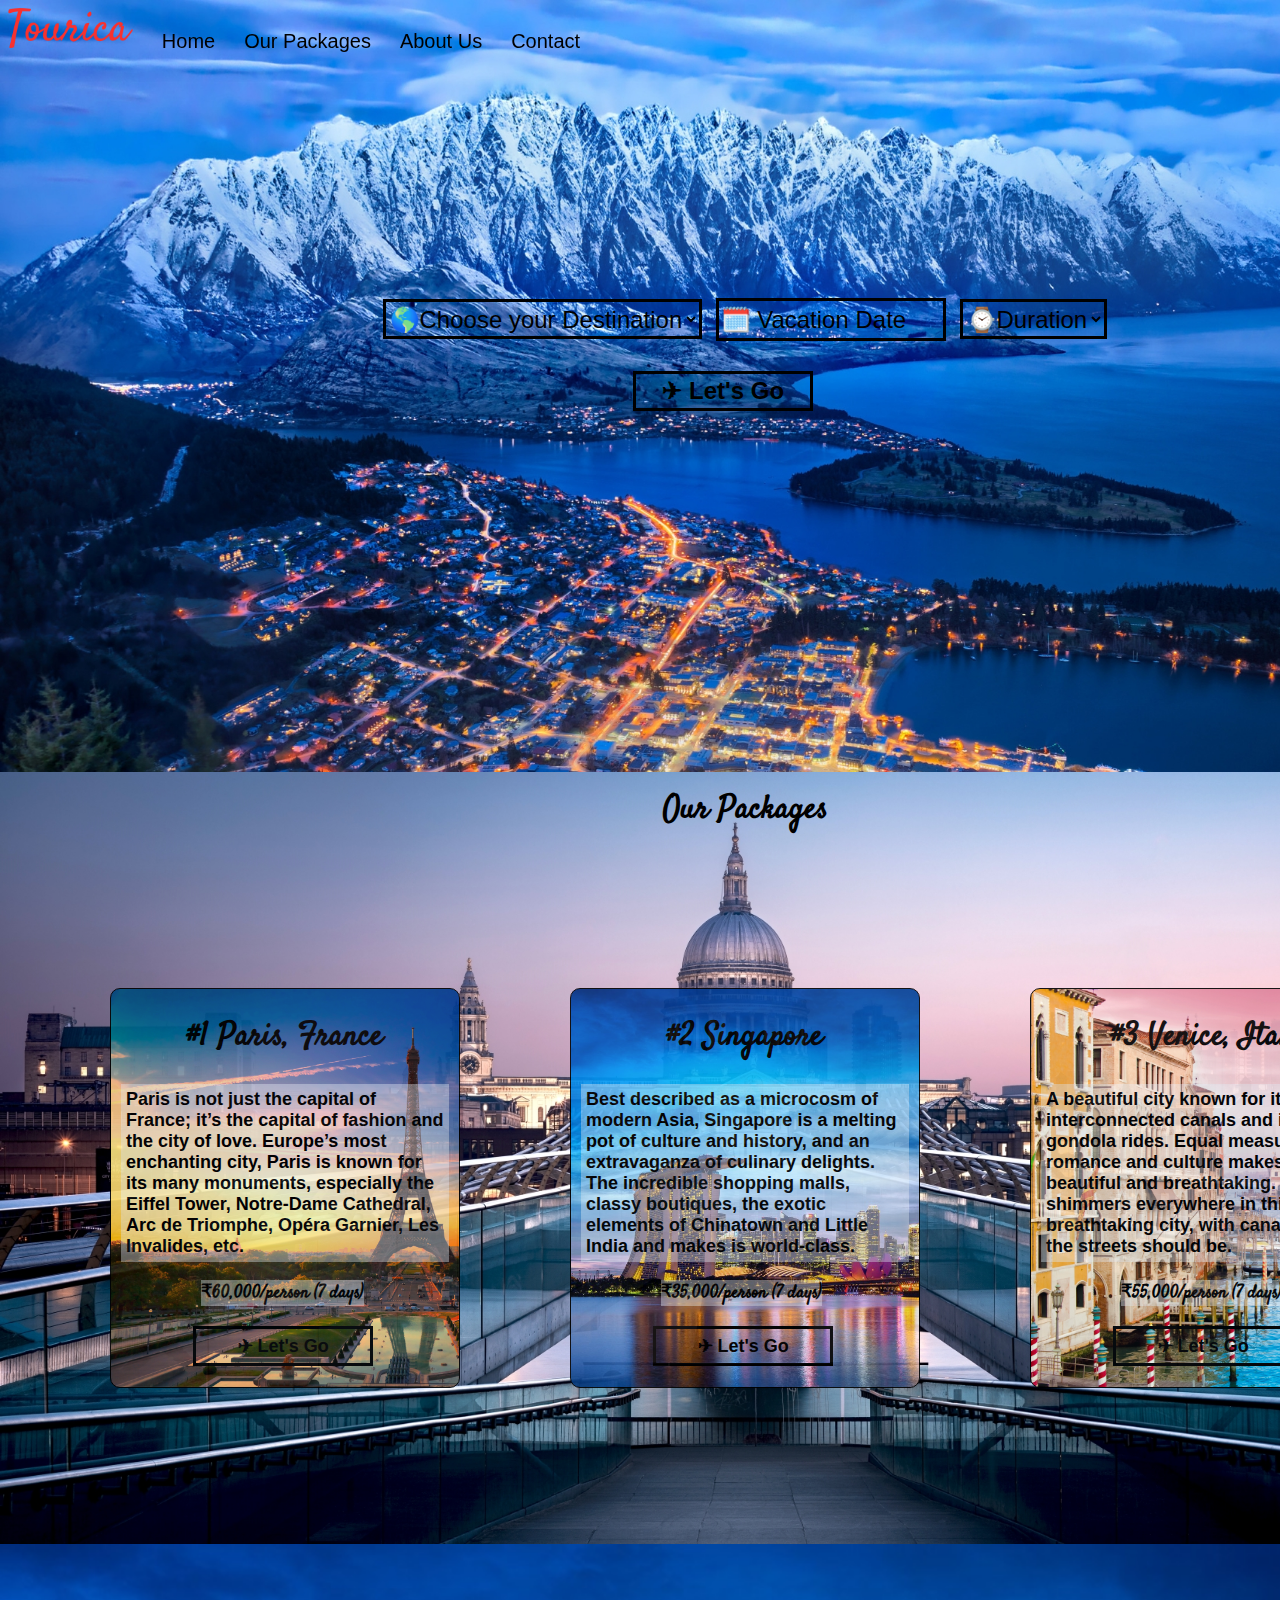
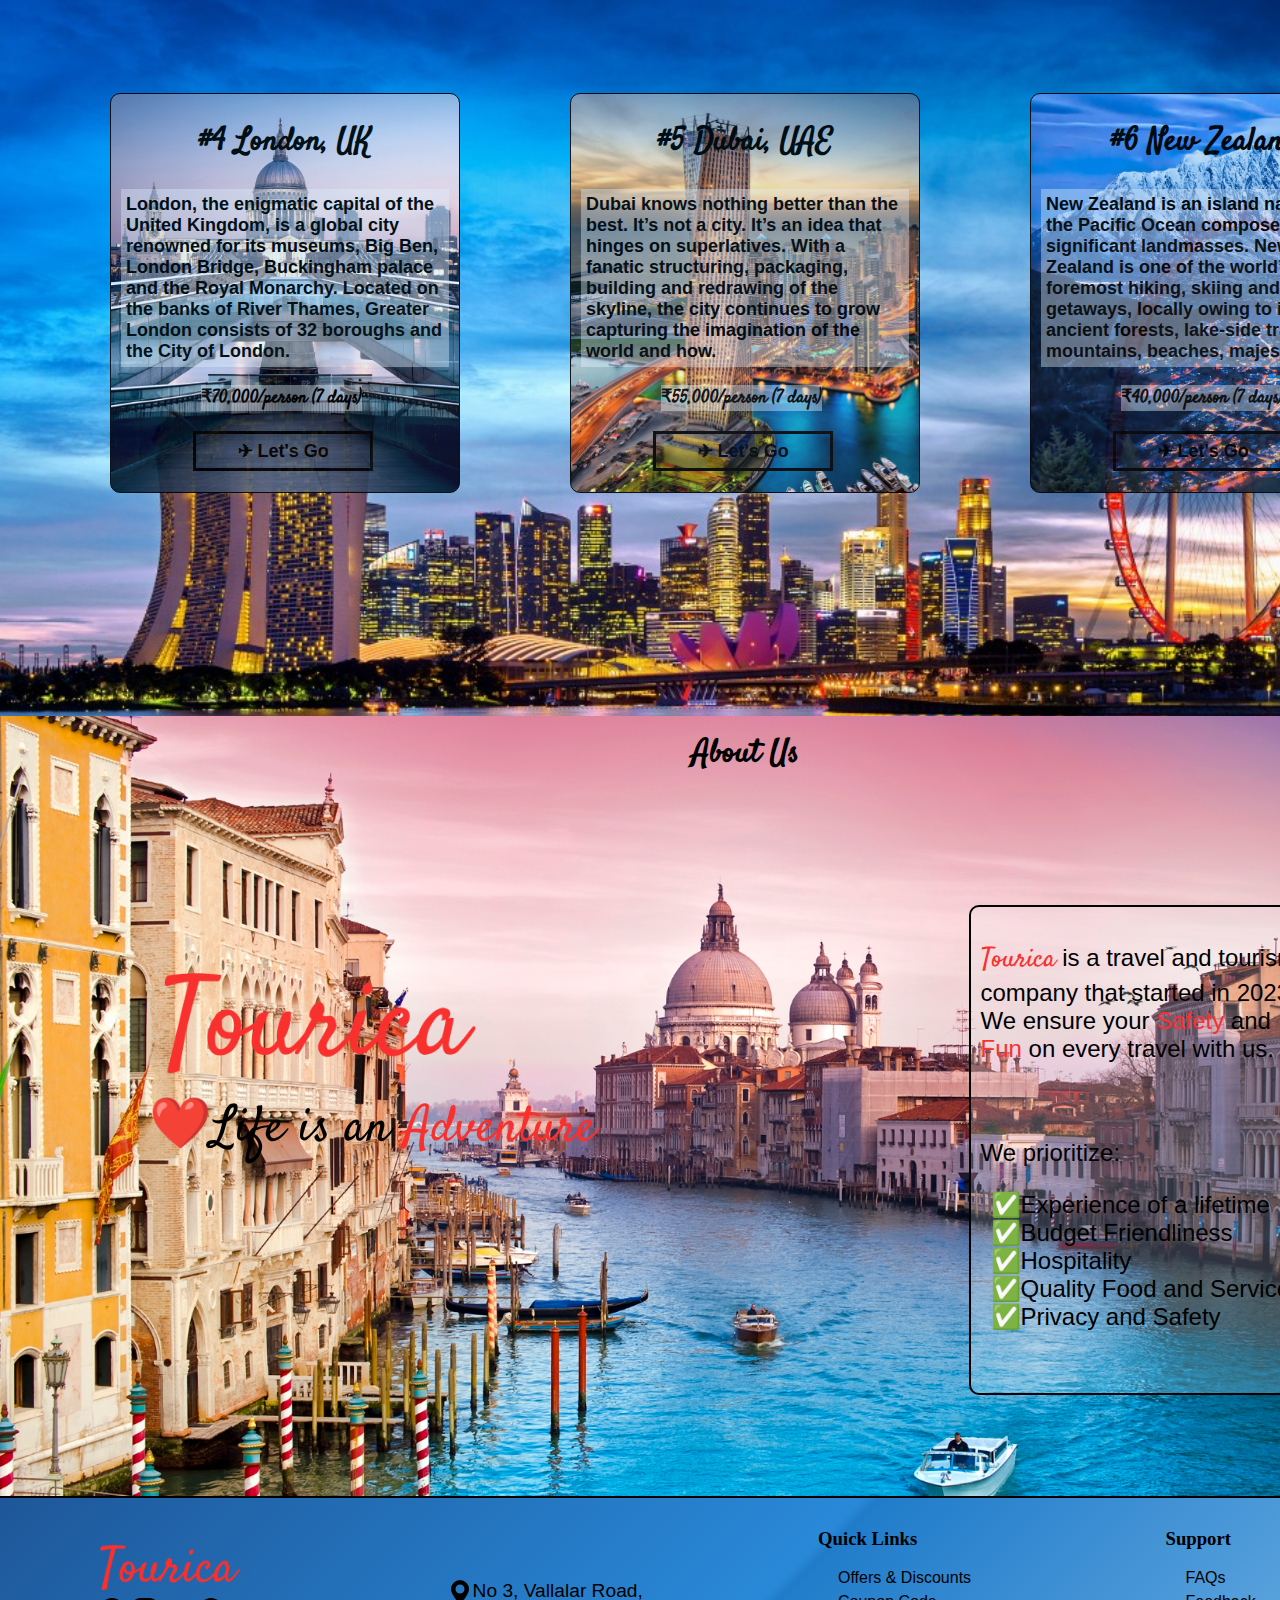
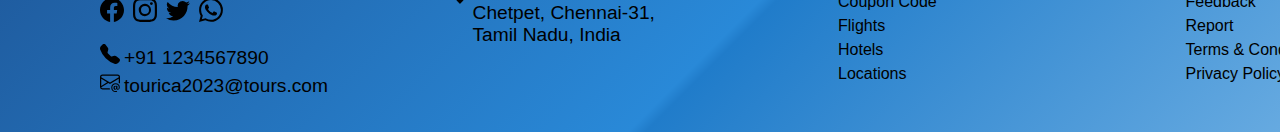
==== home.html @ 495a4ab5 "Desktop Version Complete" ====
<!DOCTYPE html>
<html>
	<head>
		<meta name="viewport" content="width=device-width, initial-scale=1" />
		<title>Tourica</title>
		<link rel="stylesheet" href="./home.css" />
	</head>

	<body>
		<nav>
			<img class="logo" src="./Tourica.png" type="image/png" />
			<a class="nav-link" href="#home">Home</a>
			<a class="nav-link" href="#packages">Our Packages</a>
			<a class="nav-link" href="#about-us">About Us</a>
			<a class="nav-link" href="#contact">Contact</a>
		</nav>
		<div
			id="home"
			class="image-slide"
			style="background-image: url('./pics/new-zelandC.jpg')"
		>
			<div class="container">
				<select>
					<option selected hidden disabled>
						🌎Choose your Destination
					</option>
					<option>🌍Paris</option>
					<option>🌏Singapore</option>
					<option>🌍Venice</option>
					<option>🌍London</option>
					<option>🌍Dubai</option>
					<option>🌏New Zealand</option>
				</select>
				<input
					type="text"
					value="🗓️ Vacation Date"
					onmousedown="return false;"
					onClick="(this.type='date')"
				/>
				<select>
					<option selected hidden disabled>⌚Duration</option>
					<option>7 Days</option>
					<option>14 Days</option>
					<option>1 Month</option>
				</select>
				<div class="button">
					<button type="button">✈ Let's Go</button>
				</div>
			</div>
		</div>

		<div
			class="popular-section image-slide"
			style="background-image: url('./pics/london.jpg')"
		>
			<h2 id="packages">Our Packages</h2>

			<div class="card-section">
				<div
					class="card"
					style="background-image: url('./pics/paris.jpg')"
				>
					<h2>#1 Paris, France</h2>
					<p>
						Paris is not just the capital of France; it’s the
						capital of fashion and the city of love. Europe’s most
						enchanting city, Paris is known for its many monuments,
						especially the Eiffel Tower, Notre-Dame Cathedral, Arc
						de Triomphe, Opéra Garnier, Les Invalides, etc.
					</p>

					<span class="price">₹60,000/person (7 days)</span>

					<button type="button">✈ Let's Go</button>
				</div>

				<div
					class="card"
					style="
						background-image: url('./pics/singapore.jpeg');
					"
				>
					<h2>#2 Singapore</h2>
					<p>
						Best described as a microcosm of modern Asia, Singapore
						is a melting pot of culture and history, and an
						extravaganza of culinary delights. The incredible
						shopping malls, classy boutiques, the exotic elements of
						Chinatown and Little India and makes is world-class.
					</p>

					<span class="price">₹35,000/person (7 days)</span>

					<button type="button">✈ Let's Go</button>
				</div>

				<div
					class="card"
					style="background-image: url('./pics/venice.jpg')"
				>
					<h2>#3 Venice, Italy</h2>
					<p>
						A beautiful city known for its interconnected canals and
						its gondola rides. Equal measures of romance and culture
						makes this city beautiful and breathtaking. Water
						shimmers everywhere in this breathtaking city, with
						canals where the streets should be.
					</p>

					<span class="price">₹55,000/person (7 days)</span>

					<button type="button">✈ Let's Go</button>
				</div>
			</div>
		</div>

		<div
			class="popular-section image-slide"
			style="background-image: url('./pics/singapore.jpeg')"
		>
			<div class="card-section">
				<div
					class="card"
					style="background-image: url('./pics/london.jpg');
                           background-position-x: center;"
				>
					<h2>#4 London, UK</h2>
					<p>
						London, the enigmatic capital of the United Kingdom, is
						a global city renowned for its museums, Big Ben, London
						Bridge, Buckingham palace and the Royal Monarchy.
						Located on the banks of River Thames, Greater London
						consists of 32 boroughs and the City of London.
					</p>

					<span class="price">₹70,000/person (7 days)</span>

					<button type="button">✈ Let's Go</button>
				</div>

				<div
					class="card"
					style="
						background-image: url('./pics/dubai.jpg');
					"
				>
					<h2>#5 Dubai, UAE</h2>

					<p>
						Dubai knows nothing better than the best. It’s not a
						city. It’s an idea that hinges on superlatives. With a
						fanatic structuring, packaging, building and redrawing
						of the skyline, the city continues to grow capturing the
						imagination of the world and how.
					</p>

					<span class="price">₹55,000/person (7 days)</span>

					<button type="button">✈ Let's Go</button>
				</div>

				<div
					class="card"
					style="background-image: url('./pics/new-zelandC.jpg')"
				>
					<h2>#6 New Zealand</h2>

					<p>
						New Zealand is an island nation in the Pacific Ocean
						composed of two significant landmasses. New Zealand is
						one of the world’s foremost hiking, skiing and surfing
						getaways, locally owing to its ancient forests,
						lake-side trails, mountains, beaches, majestic fjords.
					</p>

					<span class="price">₹40,000/person (7 days)</span>

					<button type="button">✈ Let's Go</button>
				</div>
			</div>
		</div>

		<div
			class="image-slide"
			style="background-image: url('./pics/venice.jpg')"
		>
			<h2 id="about-us">About Us</h2>

			<div class="about-container">
				<div class="v-box">
					<img id="logo" src="./Tourica.png" type="image/png"/>
					<label id="slogan">
						❤️Life is an
						<span class="clr-red">Adventure</span></label
					>
				</div>
				<div class="about-content">
					<p>
						<span class="clr-red font-satisfy">Tourica</span> is a
						travel and tourism company that started in 2023. We
						ensure your <span class="clr-red">Safety</span> and <span class="clr-red">Fun</span> on every travel with us.
					</p>
					<br />
					<p>We prioritize:</p>
					<ul class="goals">
						<li>Experience of a lifetime</li>
						<li>Budget Friendliness</li>
						<li>Hospitality</li>
						<li>Quality Food and Services</li>
						<li>Privacy and Safety</li>
					</ul>
				</div>
			</div>
		</div>

		<div class="quick-links h-box" id="contact" style="padding-left: 100px">
			<div class="v-box-4 quick-links-col">
				<img
					class="quick-links-logo"
					src="./Tourica.png"
					type="image/png"
				/>
				<div class="icons-row">
					<img
						class="icons"
						src="./icons/facebook.svg"
						type="image/svg"
					/>
					<img
						class="icons"
						src="./icons/instagram.svg"
						type="image/svg"
					/>
					<img
						class="icons"
						src="./icons/twitter.svg"
						type="image/svg"
					/>
					<img
						class="icons"
						src="./icons/whatsapp.svg"
						type="image/svg"
					/>
				</div>
				<div class="contact">
					<img
						style="height: 20px"
						src="./icons/telephone-fill.svg"
						type="image/svg"
					/>
					<span class="contact-text">+91 1234567890</span>
				</div>
				<div class="contact">
					<img
						style="height: 20px;"
						src="./icons/envelope-at.svg"
						type="image/svg"
					/>
					<span class="contact-text"> tourica2023@tours.com</span>
				</div>
			</div>

			<div class="h-box address">
				<img
					class="icons"
					src="./icons/geo-alt-fill.svg"
					type="image/svg"
					style="cursor: default"
				/>

				<span class="address-text">
					No 3, Vallalar Road,
					<br />Chetpet, Chennai-31, <br />Tamil Nadu, India
				</span>
			</div>

			<div class="quick-links-col">
				<h3>Quick Links</h3>
				<ul class="list">
					<li>Offers & Discounts</li>
					<li>Coupon Code</li>
					<li>Flights</li>
					<li>Hotels</li>
					<li>Locations</li>
				</ul>
			</div>

			<div class="quick-links-col">
				<h3>Support</h3>
				<ul class="list">
					<li>FAQs</li> 
					<li>Feedback</li>
					<li>Report</li>
					<li>Terms & Conditions</li>
					<li>Privacy Policy</li>
				</ul>
			</div>
		</div>
	</body>
</html>
---- home.css ----
@import url("https://fonts.googleapis.com/css2?family=Satisfy&display=swap");

html {
	scroll-behavior: smooth;
}

body {
	user-select: none;
	min-width: fit-content;
	min-height: fit-content;
	background-color: #000;
}

body::-webkit-scrollbar {
	width: 5px;
	height: 5px;
}
body::-webkit-scrollbar-track {
	background: black;
}
body::-webkit-scrollbar-thumb {
	background-color: dodgerblue;
	border-radius: 20px;
}

*:focus {
	outline: none;
}

.logo {
	height: 40px;
	margin-top: 8px;
}

nav {
	position: fixed;
	z-index: 1;
}

nav a {
	font-family: "Helvetica";
	text-decoration: none;
	color: black;
	margin-left: 25px;
	font-size: 20px;
}

nav a:hover {
	color: aliceblue;
}

nav a:active {
	color: black;
}

h2 {
	text-align: center;
	font-family: "satisfy";
	font-size: xx-large;
	padding: 5px;
	margin: 10px;
}

.image-slide {
	box-sizing: border-box;
	height: 780px;
	background-size: 100%;
	background-size: cover;
	background-repeat: no-repeat;
	scrollbar-width: none;
	margin: -8px;
	position: relative;
	overflow: hidden;
}

.container {
	margin: 20% 25%;
}
.container input {
	font-family: "Helvetica";
	font-size: x-large;
	background-color: transparent;
	border: 3px solid black;
	height: 35px;
	width: 220px;
	margin-left: 10px;
}

.container input:hover {
	cursor: pointer;
}

.container select {
	font-family: "Helvetica";
	font-size: x-large;
	background-color: transparent;
	border: 3px solid black;
	height: 40px;
	margin-left: 10px;
}

.container button {
	font-family: "Helvetica";
	font-size: x-large;
	border: 3px solid black;
	background: transparent;
	margin-top: 15px;
	font-weight: bolder;
	height: 40px;
	width: 180px;
	margin: 4% 35%;
}

button:hover {
	color: aliceblue;
	border: 3px solid aliceblue;
}

button:active {
	color: black;
	border: 3px solid black;
}

.card-section {
	display: grid;
	grid-template-columns: repeat(3, 1fr);
	grid-template-rows: repeat(1, 1fr);
	margin-top: 10%;
    margin-left: 55px;
    margin-right: 55px;
}

.card {
	display: inline-block;
	box-sizing: border-box;
	border: 1px solid black;
	border-radius: 10px;
	position: relative;
	background-color: transparent;
	font-size: large;
	font-weight: bolder;
	width: 350px;
	height: 400px;
	background-size: cover;
	background-repeat: no-repeat;
	font-family: "Helvetica";
	padding: 10px;
	opacity: 90%;
    margin-left: 55px;
    margin-right: 55px;
}

.card:hover {
	border: 3px solid black;
	opacity: 100%;
	padding: 8px;
}

.card p {
	padding: 5px;
	background-color: rgba(240, 248, 255, 0.4);
}

.card p:hover {
	background-color: transparent;
	color: transparent;
}

.card .price {
	font-family: "satisfy";
	background-color: rgba(240, 248, 255, 0.4);
	margin-left: 80px;
	margin-bottom: 2px;
}

.card button {
	display: inline-block;
	font-family: "Helvetica";
	background-color: transparent;
	font-weight: bolder;
	font-size: large;
	height: 40px;
	width: 180px;
	margin-top: 20px;
	margin-left: 22%;
	color: black;
	border: 3px solid black;
}

.card button:hover {
	color: aliceblue;
	border: 3px solid aliceblue;
}

.card button:active {
	color: black;
	border: 3px solid black;
}

#logo {
	display: block;
	height: 100px;
	margin-left: 22%;
	padding-top: 180px;
}

.about-container {
	display: grid;
	grid-template-columns: repeat(2, 1fr);
	grid-template-rows: repeat(1, 1fr);
}

.v-box {
	display: grid;
	grid-template-columns: repeat(1, 1fr);
	grid-template-rows: repeat(3, 1fr);
}

.v-box-4 {
	display: grid;
	grid-template-columns: repeat(1, 1fr);
	grid-template-rows: repeat(4, 1fr);
}

.h-box {
	display: grid;
	grid-template-columns: repeat(4, 1fr);
	grid-template-rows: repeat(1, 1fr);
}

#slogan {
	display: block;
	font-family: "satisfy";
	font-size: 50px;
	margin-left: 20%;
	padding-top: 20px;
}

.clr-red {
	color: #f8312f;
}

.font-satisfy {
	font-family: "satisfy";
	font-size: 27px;
}

.about-content {
	box-sizing: border-box;
	border: 2px solid #000;
	background-color: rgba(240, 248, 255, 0.2);
	width: 350px;
	height: 490px;
	font-family: "Helvetica";
	font-size: x-large;
	padding: 10px;
	border-radius: 10px;
	margin-top: 15%;
	margin-left: 30%;
}

.about-content:hover {
	border: 3px solid #000;
	background-color: rgba(240, 248, 255, 0);
	background-image: url("./heart.png");
	background-position-y: 55px;
	background-repeat: no-repeat;
	background-size: contain;
}

.goals {
	list-style: "✅";
}

.quick-links {
	margin: -8px;
	border-top: 10px solid #000;
	padding-top: 30px;
	padding-bottom: 30px;
	background: linear-gradient(
		135deg,
		rgba(30, 87, 153, 1) 0%,
		rgba(41, 137, 216, 1) 50%,
		rgba(32, 124, 202, 1) 51%,
		rgba(125, 185, 232, 1) 100%
	);
}

.quick-links-logo {
	margin-top: 5%;
	height: 45px;
}

.icons-row {
	padding-top: 4px;
	margin-bottom: 15px;
}

.icons {
	width: 24px;
	padding-right: 5px;
}

.icons:hover {
	cursor: pointer;
}

.contact {
	padding-top: 3px;
}

.contact-text {
	font-family: "Helvetica";
	user-select: text;
	font-size: larger;
}

.quick-links-col {
	display: inline-block;
}

.address {
	margin-top: 15%;
}

.address-text {
	margin-left: -45px;
	font-family: "Helvetica";
	font-size: larger;
	width: max-content;
	user-select: text;
}

.quick-links-col li {
	font-family: "Helvetica";
	list-style: none;
	padding: 3px;
	width: fit-content;
}

.quick-links-col li:hover {
	color: aliceblue;
	cursor: pointer;
}

.quick-links-col li:active {
	color: black;
	cursor: pointer;
}

.quick-links-col h3 {
	display: inline;
	font-family: "Comic Sans MS";
	padding: 3px;
	margin-left: 20px;
}
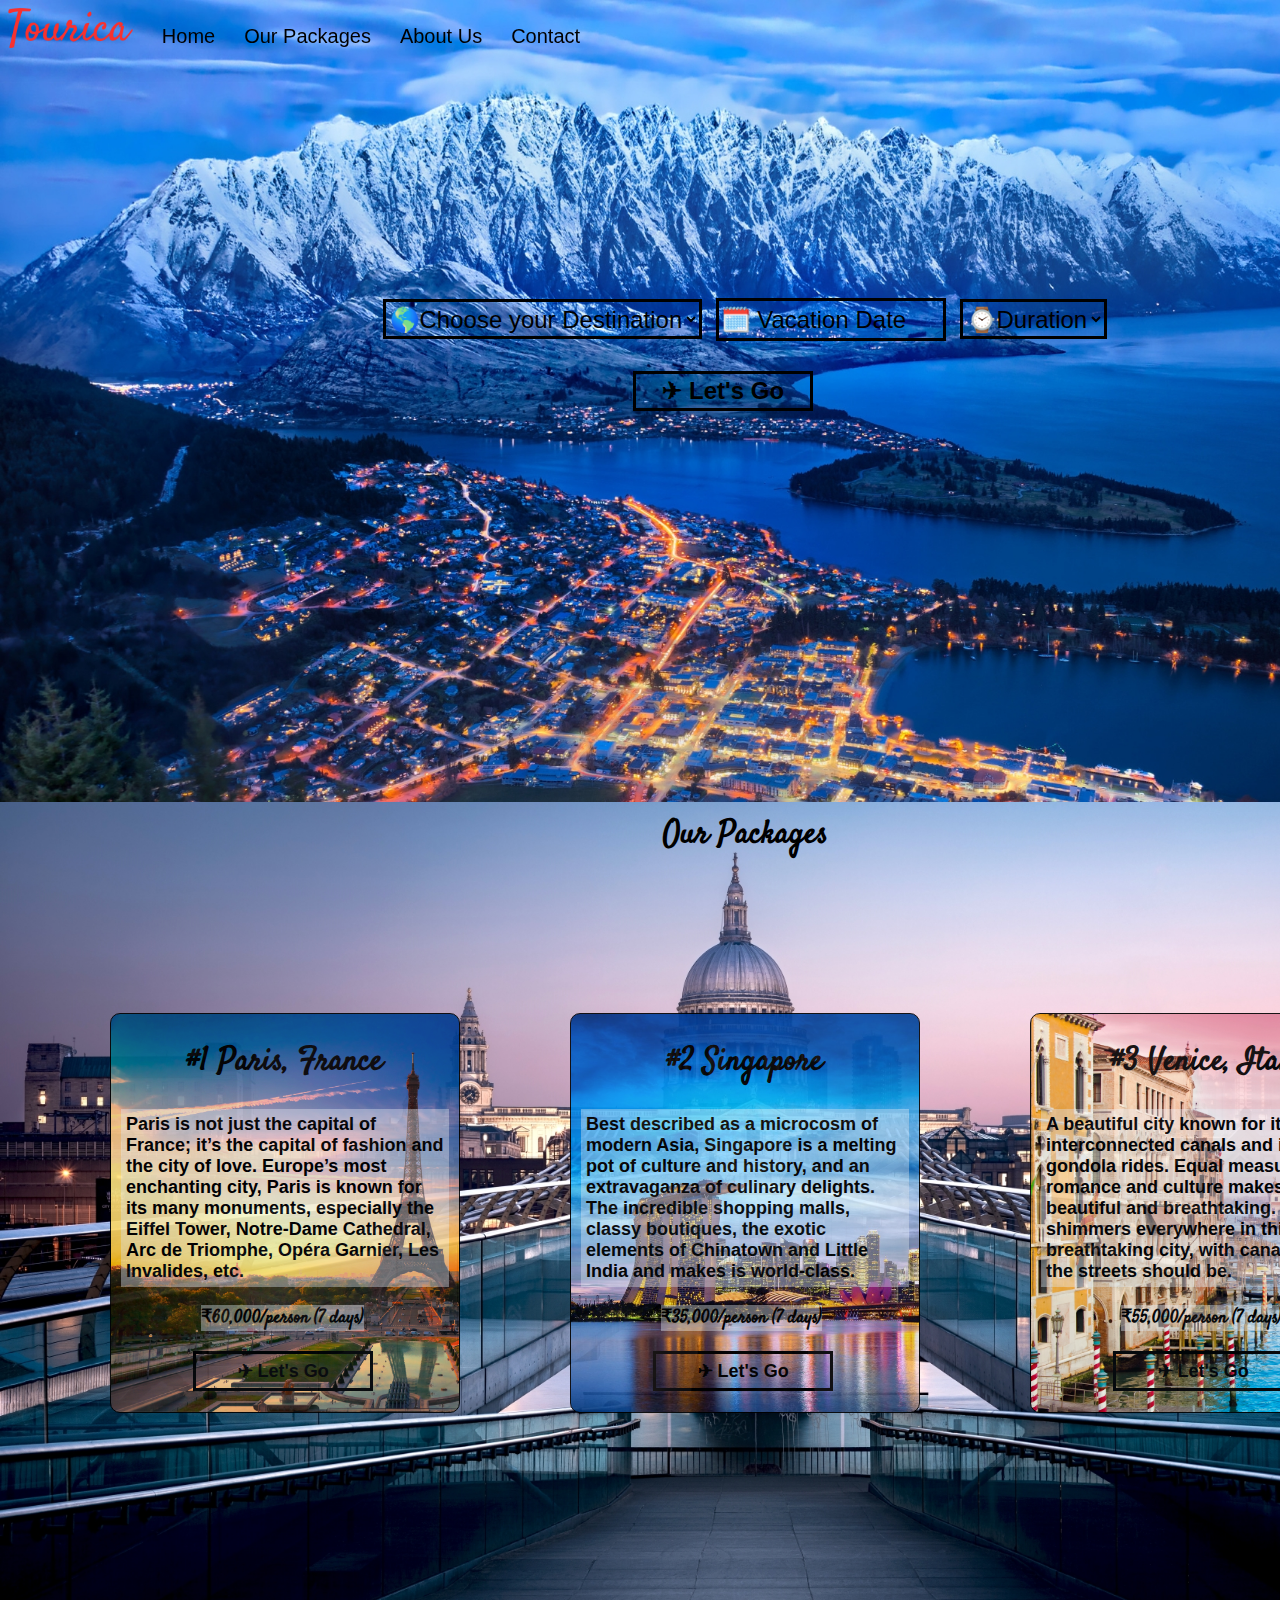
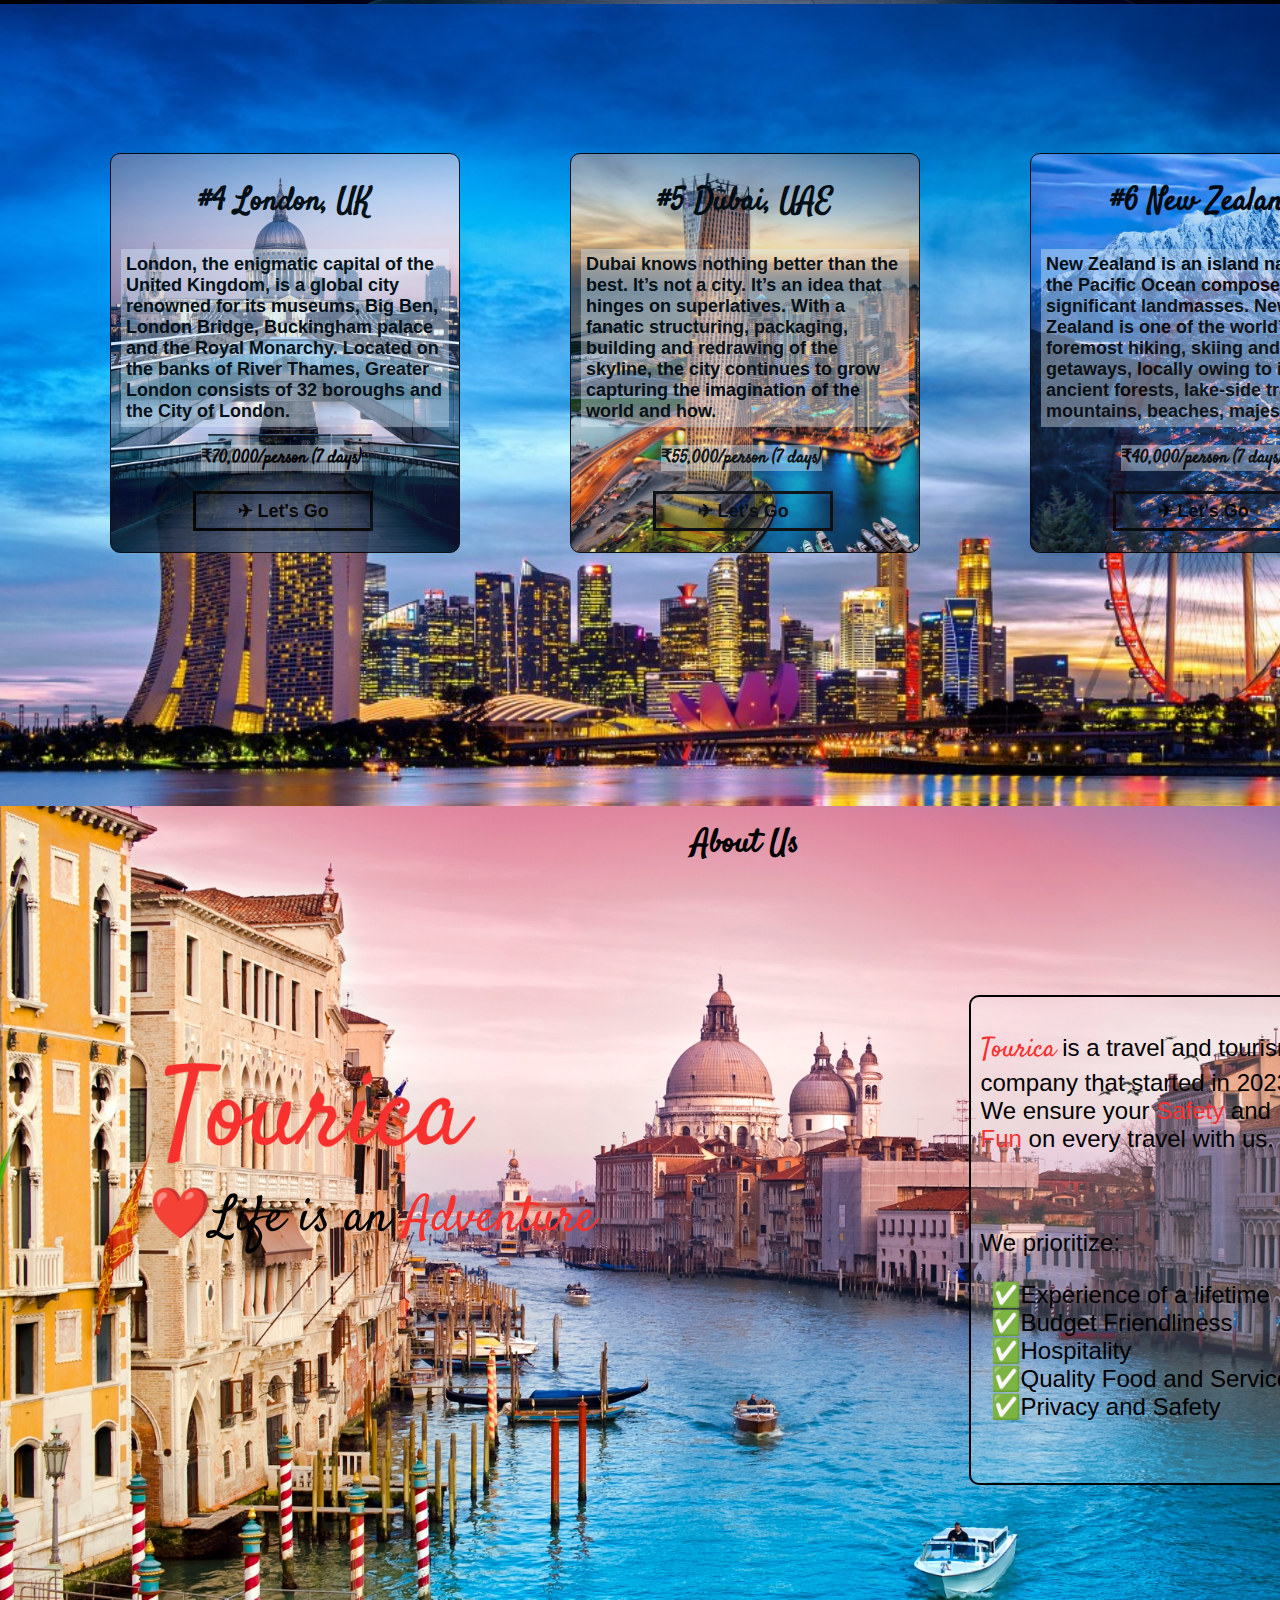
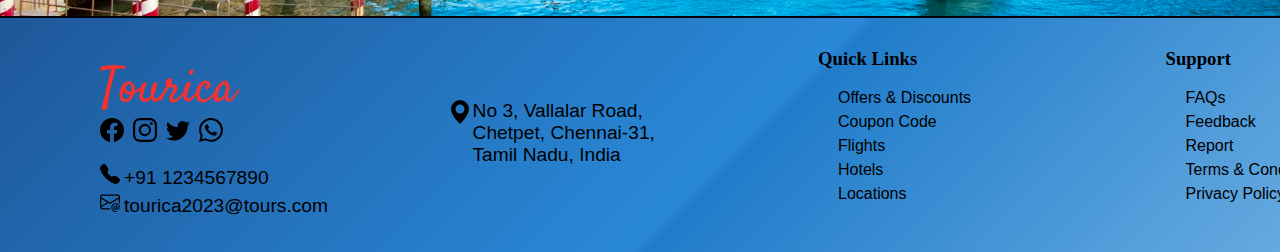
==== commit a172d1df: "Added Output Video" ====
--- a/home.html
+++ b/home.html
@@ -3,6 +3,7 @@
 	<head>
 		<meta name="viewport" content="width=device-width, initial-scale=1" />
 		<title>Tourica</title>
+        <link rel="icon" type="image/png" href="Tourica_favicon.png"/>
 		<link rel="stylesheet" href="./home.css" />
 	</head>
 
@@ -17,7 +18,7 @@
 		<div
 			id="home"
 			class="image-slide"
-			style="background-image: url('./pics/new-zelandC.jpg')"
+			style="background-image: url('./pics/new-zealand.jpg')"
 		>
 			<div class="container">
 				<select>
@@ -53,7 +54,7 @@
 			class="popular-section image-slide"
 			style="background-image: url('./pics/london.jpg')"
 		>
-			<h2 id="packages">Our Packages</h2>
+			<h2 id="packages" style="margin-top: 5px;">Our Packages</h2>
 
 			<div class="card-section">
 				<div
@@ -161,7 +162,7 @@
 
 				<div
 					class="card"
-					style="background-image: url('./pics/new-zelandC.jpg')"
+					style="background-image: url('./pics/new-zealand.jpg')"
 				>
 					<h2>#6 New Zealand</h2>
 
--- a/home.css
+++ b/home.css
@@ -30,6 +30,7 @@
 .logo {
 	height: 40px;
 	margin-top: 8px;
+    vertical-align: bottom;
 }
 
 nav {
@@ -63,7 +64,7 @@
 
 .image-slide {
 	box-sizing: border-box;
-	height: 780px;
+	height: 810px;
 	background-size: 100%;
 	background-size: cover;
 	background-repeat: no-repeat;
